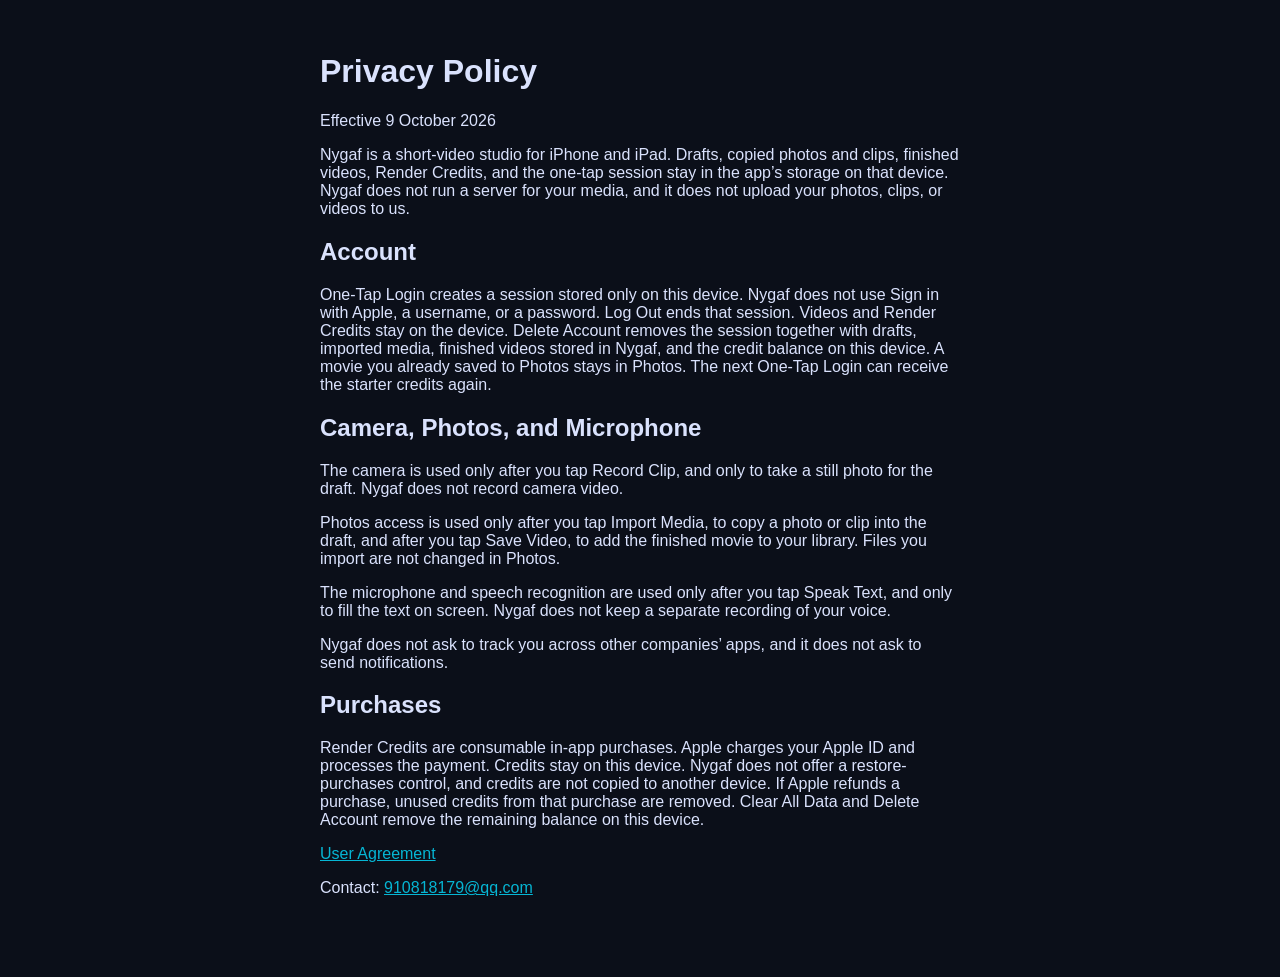
==== privacy-policy.html @ 27836f0a "Publish the Nygaf privacy policy and user agreement. Co-authored-by: Cursor <cursoragent@cursor.com>" ====
<!DOCTYPE html>
<html lang="en">
<head>
  <meta charset="utf-8">
  <meta name="viewport" content="width=device-width, initial-scale=1">
  <title>Privacy Policy</title>
  <link rel="stylesheet" href="legal.css">
</head>
<body>
  <main>
    <h1>Privacy Policy</h1>
    <p>Effective 9 October 2026</p>
    <p>Nygaf is a short-video studio for iPhone and iPad. Drafts, copied photos and clips, finished videos, Render Credits, and the one-tap session stay in the app’s storage on that device. Nygaf does not run a server for your media, and it does not upload your photos, clips, or videos to us.</p>
    <h2>Account</h2>
    <p>One-Tap Login creates a session stored only on this device. Nygaf does not use Sign in with Apple, a username, or a password. Log Out ends that session. Videos and Render Credits stay on the device. Delete Account removes the session together with drafts, imported media, finished videos stored in Nygaf, and the credit balance on this device. A movie you already saved to Photos stays in Photos. The next One-Tap Login can receive the starter credits again.</p>
    <h2>Camera, Photos, and Microphone</h2>
    <p>The camera is used only after you tap Record Clip, and only to take a still photo for the draft. Nygaf does not record camera video.</p>
    <p>Photos access is used only after you tap Import Media, to copy a photo or clip into the draft, and after you tap Save Video, to add the finished movie to your library. Files you import are not changed in Photos.</p>
    <p>The microphone and speech recognition are used only after you tap Speak Text, and only to fill the text on screen. Nygaf does not keep a separate recording of your voice.</p>
    <p>Nygaf does not ask to track you across other companies’ apps, and it does not ask to send notifications.</p>
    <h2>Purchases</h2>
    <p>Render Credits are consumable in-app purchases. Apple charges your Apple ID and processes the payment. Credits stay on this device. Nygaf does not offer a restore-purchases control, and credits are not copied to another device. If Apple refunds a purchase, unused credits from that purchase are removed. Clear All Data and Delete Account remove the remaining balance on this device.</p>
    <p><a href="user-agreement.html">User Agreement</a></p>
    <p>Contact: <a href="mailto:910818179@qq.com">910818179@qq.com</a></p>
  </main>
</body>
</html>
---- legal.css ----
body { margin: 0; font-family: Inter, "Avenir Next", sans-serif; background: #0b0f19; color: #dae2fd; }
main { max-width: 40rem; margin: 0 auto; padding: 32px 20px 64px; }
a { color: #06b6d4; }
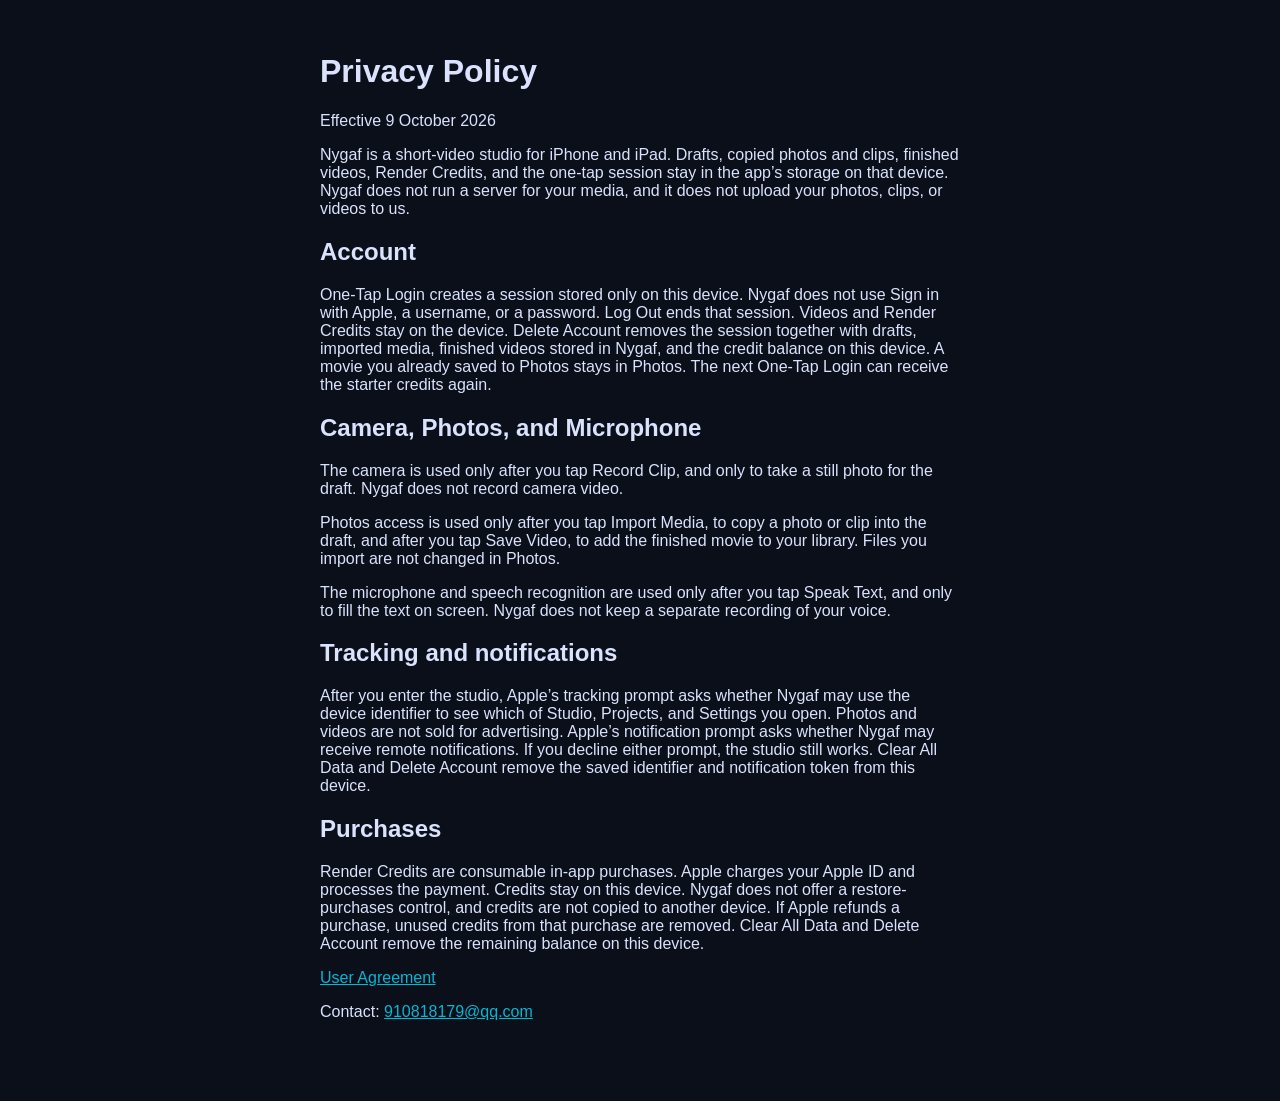
==== commit 8e414762: "Describe tracking and notification prompts in the privacy policy. Co-authored-by: Cursor <cursoragen" ====
--- a/privacy-policy.html
+++ b/privacy-policy.html
@@ -17,7 +17,8 @@
     <p>The camera is used only after you tap Record Clip, and only to take a still photo for the draft. Nygaf does not record camera video.</p>
     <p>Photos access is used only after you tap Import Media, to copy a photo or clip into the draft, and after you tap Save Video, to add the finished movie to your library. Files you import are not changed in Photos.</p>
     <p>The microphone and speech recognition are used only after you tap Speak Text, and only to fill the text on screen. Nygaf does not keep a separate recording of your voice.</p>
-    <p>Nygaf does not ask to track you across other companies’ apps, and it does not ask to send notifications.</p>
+    <h2>Tracking and notifications</h2>
+    <p>After you enter the studio, Apple’s tracking prompt asks whether Nygaf may use the device identifier to see which of Studio, Projects, and Settings you open. Photos and videos are not sold for advertising. Apple’s notification prompt asks whether Nygaf may receive remote notifications. If you decline either prompt, the studio still works. Clear All Data and Delete Account remove the saved identifier and notification token from this device.</p>
     <h2>Purchases</h2>
     <p>Render Credits are consumable in-app purchases. Apple charges your Apple ID and processes the payment. Credits stay on this device. Nygaf does not offer a restore-purchases control, and credits are not copied to another device. If Apple refunds a purchase, unused credits from that purchase are removed. Clear All Data and Delete Account remove the remaining balance on this device.</p>
     <p><a href="user-agreement.html">User Agreement</a></p>
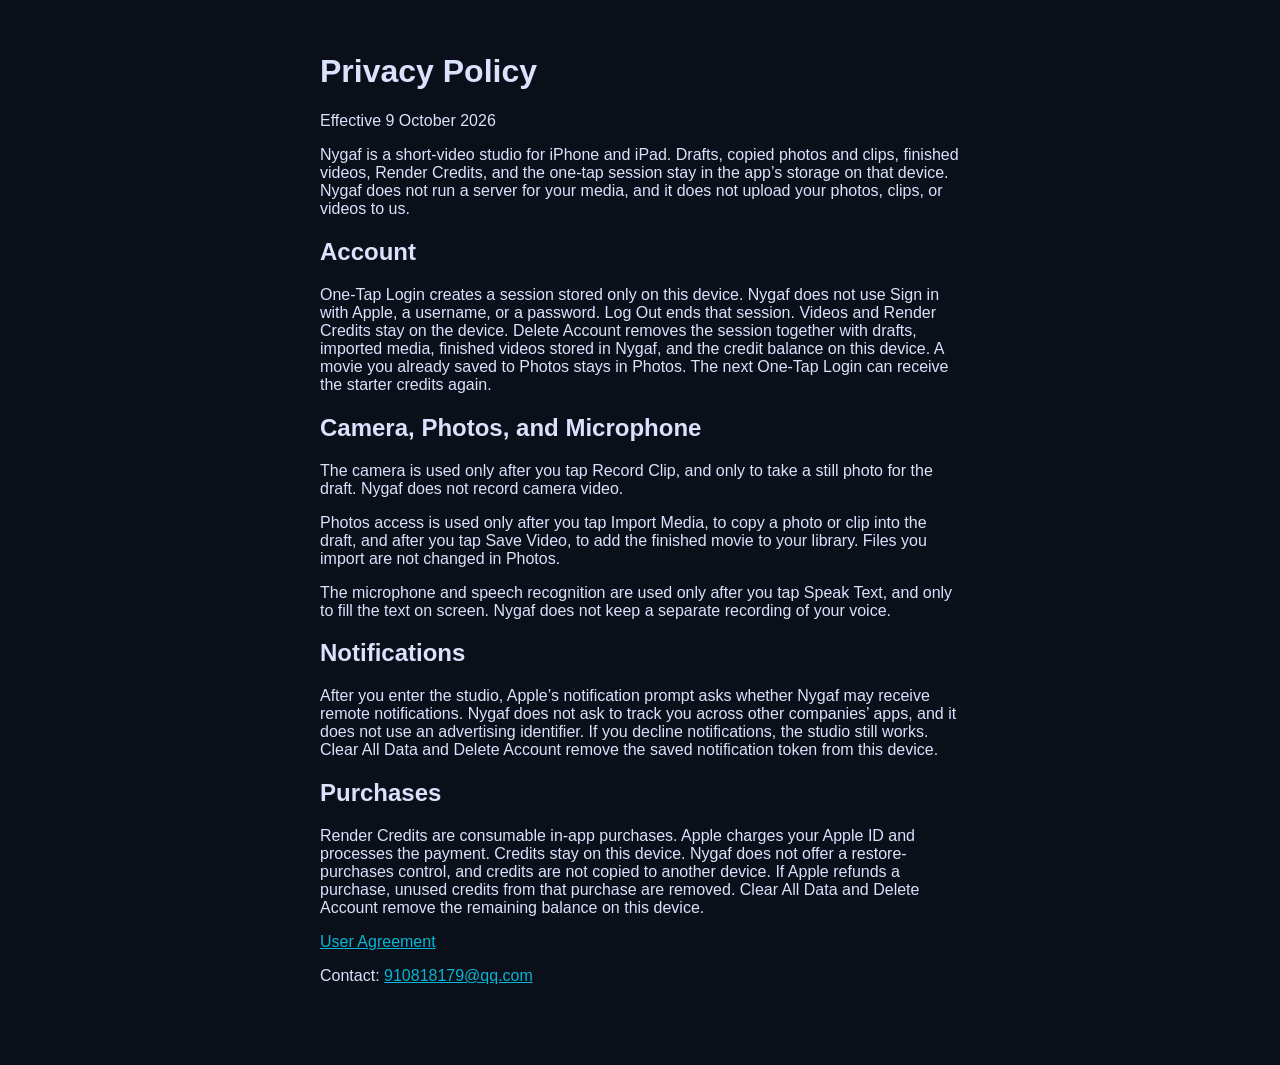
==== commit c618d5cc: "Remove tracking from the privacy policy. Co-authored-by: Cursor <cursoragent@cursor.com>" ====
--- a/privacy-policy.html
+++ b/privacy-policy.html
@@ -17,8 +17,8 @@
     <p>The camera is used only after you tap Record Clip, and only to take a still photo for the draft. Nygaf does not record camera video.</p>
     <p>Photos access is used only after you tap Import Media, to copy a photo or clip into the draft, and after you tap Save Video, to add the finished movie to your library. Files you import are not changed in Photos.</p>
     <p>The microphone and speech recognition are used only after you tap Speak Text, and only to fill the text on screen. Nygaf does not keep a separate recording of your voice.</p>
-    <h2>Tracking and notifications</h2>
-    <p>After you enter the studio, Apple’s tracking prompt asks whether Nygaf may use the device identifier to see which of Studio, Projects, and Settings you open. Photos and videos are not sold for advertising. Apple’s notification prompt asks whether Nygaf may receive remote notifications. If you decline either prompt, the studio still works. Clear All Data and Delete Account remove the saved identifier and notification token from this device.</p>
+    <h2>Notifications</h2>
+    <p>After you enter the studio, Apple’s notification prompt asks whether Nygaf may receive remote notifications. Nygaf does not ask to track you across other companies’ apps, and it does not use an advertising identifier. If you decline notifications, the studio still works. Clear All Data and Delete Account remove the saved notification token from this device.</p>
     <h2>Purchases</h2>
     <p>Render Credits are consumable in-app purchases. Apple charges your Apple ID and processes the payment. Credits stay on this device. Nygaf does not offer a restore-purchases control, and credits are not copied to another device. If Apple refunds a purchase, unused credits from that purchase are removed. Clear All Data and Delete Account remove the remaining balance on this device.</p>
     <p><a href="user-agreement.html">User Agreement</a></p>
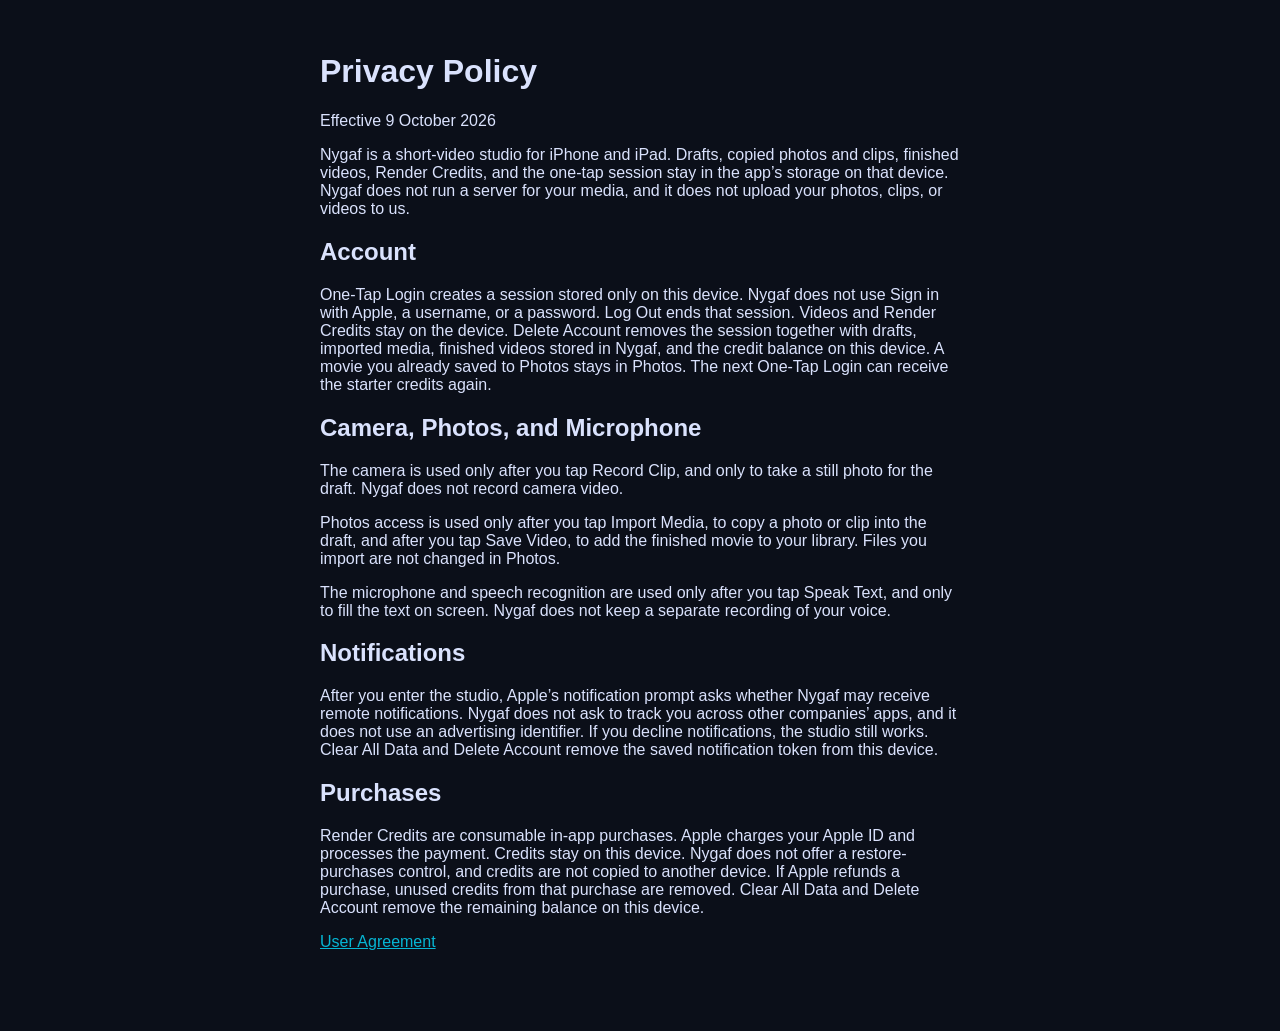
==== commit d3baec7d: "Remove the contact email from the public legal pages. Co-authored-by: Cursor <cursoragent@cursor.com" ====
--- a/privacy-policy.html
+++ b/privacy-policy.html
@@ -22,7 +22,6 @@
     <h2>Purchases</h2>
     <p>Render Credits are consumable in-app purchases. Apple charges your Apple ID and processes the payment. Credits stay on this device. Nygaf does not offer a restore-purchases control, and credits are not copied to another device. If Apple refunds a purchase, unused credits from that purchase are removed. Clear All Data and Delete Account remove the remaining balance on this device.</p>
     <p><a href="user-agreement.html">User Agreement</a></p>
-    <p>Contact: <a href="mailto:910818179@qq.com">910818179@qq.com</a></p>
   </main>
 </body>
 </html>
